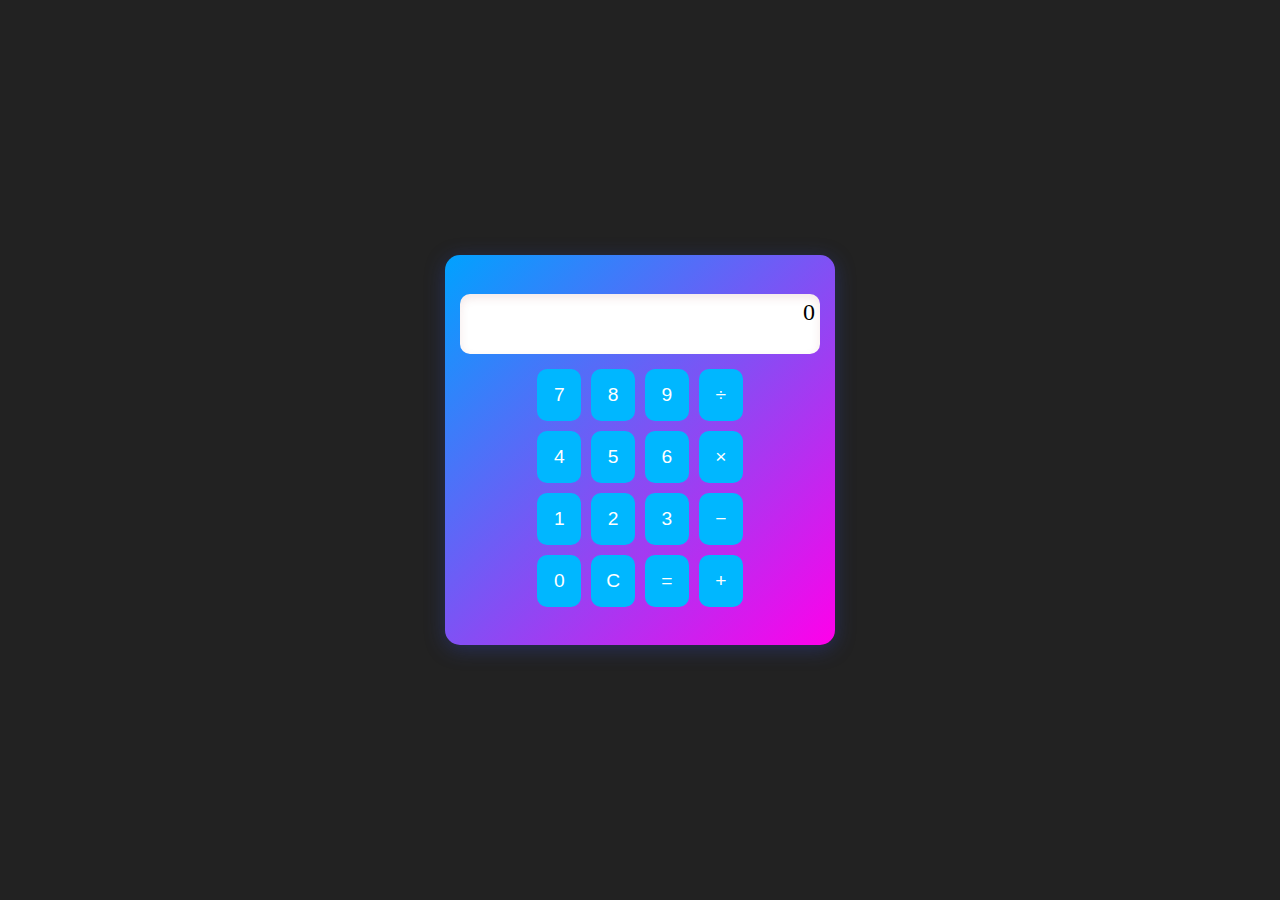
==== ght/calculadora.html @ dc9a5a1c "Añadiendo mi proyecto" ====
<!DOCTYPE html>
<html lang="es">
<head>
  <meta charset="UTF-8">
  <meta name="viewport" content="width=device-width, initial-scale=1.0">
  <title>Calculadora</title>
  <style>
    
    .calculator {
      width: 350px;
      height: 350px;
      background: linear-gradient(135deg, #00a2ff, #ff00ea);
      border-radius: 15px;
      box-shadow: 0px 4px 20px rgba(44, 61, 158, 0.452);
      display: flex;
      flex-direction: column;
      justify-content: center;
      align-items: center;
      padding: 20px;
    }

    .display {
      width: 100%;
      height: 50px;
      background-color: #fff;
      border-radius: 10px;
      text-align: right;
      font-size: 1.5rem;
      padding: 5px;
      box-shadow: inset 0px 4px 10px rgba(151, 27, 27, 0.1);
      margin-bottom: 15px;
    }

    .buttons {
      display: grid;
      grid-template-columns: repeat(4, 1fr);
      gap: 10px;
    }

    .button {
      background-color: #00b7ff;
      border: none;
      border-radius: 10px;
      padding: 15px;
      font-size: 1.2rem;
      color: #fff;
      cursor: pointer;
      transition: background-color 0.3s;
    }

    .button:hover {
      background-color: #006eff;
    }

    .button:active {
      transform: scale(0.95);
    }

    body {
      display: flex;
      justify-content: center;
      align-items: center;
      height: 100vh;
      margin: 0;
      background-color: #222;
    }
  </style>
</head>
<body>

  <div class="calculator">
   
    <div class="display" id="display">0</div>

    <div class="buttons">
      <button class="button" onclick="appendNumber('7')">7</button>
      <button class="button" onclick="appendNumber('8')">8</button>
      <button class="button" onclick="appendNumber('9')">9</button>
      <button class="button" onclick="setOperation('/')">÷</button>

      <button class="button" onclick="appendNumber('4')">4</button>
      <button class="button" onclick="appendNumber('5')">5</button>
      <button class="button" onclick="appendNumber('6')">6</button>
      <button class="button" onclick="setOperation('*')">×</button>

      <button class="button" onclick="appendNumber('1')">1</button>
      <button class="button" onclick="appendNumber('2')">2</button>
      <button class="button" onclick="appendNumber('3')">3</button>
      <button class="button" onclick="setOperation('-')">−</button>

      <button class="button" onclick="appendNumber('0')">0</button>
      <button class="button" onclick="clearDisplay()">C</button>
      <button class="button" onclick="calculate()">=</button>
      <button class="button" onclick="setOperation('+')">+</button>
    </div>
  </div>

  <script>
    let display = document.getElementById('display');
    let currentInput = '';
    let firstNumber = null;
    let operation = null;

    function appendNumber(number) {
      if (currentInput === '0') currentInput = '';
      currentInput += number;
      display.textContent = currentInput;
    }

    function setOperation(op) {
      firstNumber = parseFloat(currentInput);
      operation = op;
      currentInput = '';
    }

    function calculate() {
      if (firstNumber !== null && operation !== null && currentInput !== '') {
        let secondNumber = parseFloat(currentInput);
        let result = 0;
        switch (operation) {
          case '+':
            result = firstNumber + secondNumber;
            break;
          case '-':
            result = firstNumber - secondNumber;
            break;
          case '*':
            result = firstNumber * secondNumber;
            break;
          case '/':
            result = firstNumber / secondNumber;
            break;
        }
        display.textContent = result;
        currentInput = result.toString();
        firstNumber = null;
        operation = null;
      }
    }

    function clearDisplay() {
      currentInput = '0';
      firstNumber = null;
      operation = null;
      display.textContent = '0';
    }
  </script>

</body>
</html>
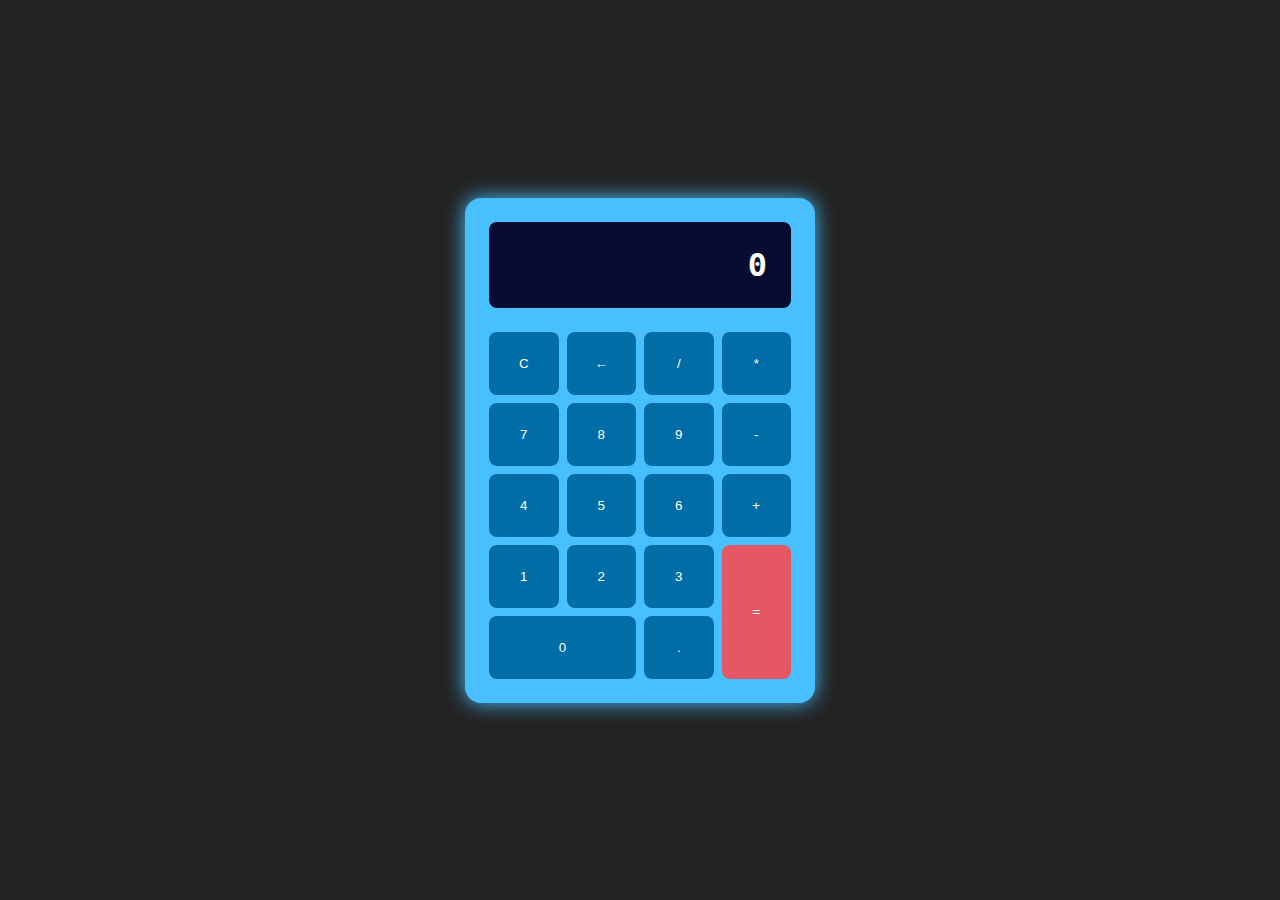
==== commit ff43010e: "Mensaje de commit describiendo los cambios" ====
--- a/ght/calculadora.html
+++ b/ght/calculadora.html
@@ -1,150 +1,162 @@
 <!DOCTYPE html>
-<html lang="es">
+<html lang="en">
 <head>
-  <meta charset="UTF-8">
-  <meta name="viewport" content="width=device-width, initial-scale=1.0">
-  <title>Calculadora</title>
-  <style>
-    
-    .calculator {
-      width: 350px;
-      height: 350px;
-      background: linear-gradient(135deg, #00a2ff, #ff00ea);
-      border-radius: 15px;
-      box-shadow: 0px 4px 20px rgba(44, 61, 158, 0.452);
-      display: flex;
-      flex-direction: column;
-      justify-content: center;
-      align-items: center;
-      padding: 20px;
-    }
-
-    .display {
-      width: 100%;
-      height: 50px;
-      background-color: #fff;
-      border-radius: 10px;
-      text-align: right;
-      font-size: 1.5rem;
-      padding: 5px;
-      box-shadow: inset 0px 4px 10px rgba(151, 27, 27, 0.1);
-      margin-bottom: 15px;
-    }
-
-    .buttons {
-      display: grid;
-      grid-template-columns: repeat(4, 1fr);
-      gap: 10px;
-    }
-
-    .button {
-      background-color: #00b7ff;
-      border: none;
-      border-radius: 10px;
-      padding: 15px;
-      font-size: 1.2rem;
-      color: #fff;
-      cursor: pointer;
-      transition: background-color 0.3s;
-    }
-
-    .button:hover {
-      background-color: #006eff;
-    }
-
-    .button:active {
-      transform: scale(0.95);
-    }
-
-    body {
-      display: flex;
-      justify-content: center;
-      align-items: center;
-      height: 100vh;
-      margin: 0;
-      background-color: #222;
-    }
-  </style>
+    <meta charset="UTF-8">
+    <meta name="viewport" content="width=device-width, initial-scale=1.0">
+    <title>Document</title>
 </head>
 <body>
+    <style>
+* {
+    margin: 0;
+    padding: 0;
+    box-sizing: border-box;
+    font-family: sans-serif;
+}
 
-  <div class="calculator">
-   
-    <div class="display" id="display">0</div>
+body {
+    min-height: 100vh;
+    background-color: #232323;
+    display: grid;
+    place-items: center;
+}
+.calculadora {
+background-color: #48bfff;
+color: white;
+width: 350px;
+max-width: 100%;
+padding: 1.5rem;
+border-radius: 1rem;
+display: grid;
+grid-template-columns: repeat(4, 1fr);
+gap: .5rem;
+box-shadow: 0 0 20px #48bfff
+}
 
-    <div class="buttons">
-      <button class="button" onclick="appendNumber('7')">7</button>
-      <button class="button" onclick="appendNumber('8')">8</button>
-      <button class="button" onclick="appendNumber('9')">9</button>
-      <button class="button" onclick="setOperation('/')">÷</button>
+#display {
+    grid-column: 1 / 5;
+    background-color: #090c31;
+    padding: 1.5rem;
+    font-size: 2rem;
+    text-align: right;
+    border-radius: .5rem;
+    margin-bottom: 1rem;
+    font-family: monospace;
+    font-weight: bold;
+}
 
-      <button class="button" onclick="appendNumber('4')">4</button>
-      <button class="button" onclick="appendNumber('5')">5</button>
-      <button class="button" onclick="appendNumber('6')">6</button>
-      <button class="button" onclick="setOperation('*')">×</button>
+.button {
+    background-color: #006da7;
+    color: white;
+    border: 0;
+    padding: 1.5rem .5rem;
+    display: flex;
+    justify-content: center;
+    border-radius: .5rem;
+    cursor: pointer;
 
-      <button class="button" onclick="appendNumber('1')">1</button>
-      <button class="button" onclick="appendNumber('2')">2</button>
-      <button class="button" onclick="appendNumber('3')">3</button>
-      <button class="button" onclick="setOperation('-')">−</button>
+}
 
-      <button class="button" onclick="appendNumber('0')">0</button>
-      <button class="button" onclick="clearDisplay()">C</button>
-      <button class="button" onclick="calculate()">=</button>
-      <button class="button" onclick="setOperation('+')">+</button>
+.btn:hover {
+background-color: #004f78;
+font-weight: bold;
+
+}
+
+#cero {
+    grid-column: span 2;
+
+}
+
+#igual {
+    grid-row: span 2;
+    display: grid;
+    place-items: center;
+    background-color: #e65766;
+
+}
+
+#igual:hover {
+    background-color: #e6394a;
+
+}
+
+    </style>
+
+    <div class="calculadora">
+
+        <div class="display" id="display">0</div>
+
+        <button class="button" onclick="clearDisplay()">C</button>
+        <button class="button" onclick="appendNumber('←')">←</button>
+        <button class="button" onclick="appendNumber('/')">/</button>
+        <button class="button" onclick="setOperation('*')">*</button>
+        <button class="button" onclick="appendNumber('7')">7</button>
+        <button class="button" onclick="appendNumber('8')">8</button>
+        <button class="button" onclick="appendNumber('9')">9</button>
+        <button class="button" onclick="setOperation('-')">-</button>
+        <button class="button" onclick="appendNumber('4')">4</button>
+        <button class="button" onclick="appendNumber('5')">5</button>
+        <button class="button" onclick="appendNumber('6')">6</button>
+        <button class="button" onclick="setOperation('+')">+</button>
+        <button class="button" onclick="appendNumber('1')">1</button>
+        <button class="button" onclick="appendNumber('2')">2</button>
+        <button class="button" onclick="appendNumber('3')">3</button>
+        <button class="button" id=igual onclick="calculate('=')">=</button>
+        <button class="button" id=cero onclick="appendNumber('0')">0</button>
+        <button class="button" onclick="appendNumber('.')">.</button>
     </div>
-  </div>
 
-  <script>
-    let display = document.getElementById('display');
-    let currentInput = '';
-    let firstNumber = null;
-    let operation = null;
-
-    function appendNumber(number) {
-      if (currentInput === '0') currentInput = '';
-      currentInput += number;
-      display.textContent = currentInput;
-    }
-
-    function setOperation(op) {
-      firstNumber = parseFloat(currentInput);
-      operation = op;
-      currentInput = '';
-    }
-
-    function calculate() {
-      if (firstNumber !== null && operation !== null && currentInput !== '') {
-        let secondNumber = parseFloat(currentInput);
-        let result = 0;
-        switch (operation) {
-          case '+':
-            result = firstNumber + secondNumber;
-            break;
-          case '-':
-            result = firstNumber - secondNumber;
-            break;
-          case '*':
-            result = firstNumber * secondNumber;
-            break;
-          case '/':
-            result = firstNumber / secondNumber;
-            break;
+    <script>
+        let display = document.getElementById('display');
+        let currentInput = '';
+        let firstNumber = null;
+        let operation = null;
+    
+        function appendNumber(number) {
+          if (currentInput === '0') currentInput = '';
+          currentInput += number;
+          display.textContent = currentInput;
         }
-        display.textContent = result;
-        currentInput = result.toString();
-        firstNumber = null;
-        operation = null;
-      }
-    }
-
-    function clearDisplay() {
-      currentInput = '0';
-      firstNumber = null;
-      operation = null;
-      display.textContent = '0';
-    }
-  </script>
+    
+        function setOperation(op) {
+          firstNumber = parseFloat(currentInput);
+          operation = op;
+          currentInput = '';
+        }
+    
+        function calculate() {
+          if (firstNumber !== null && operation !== null && currentInput !== '') {
+            let secondNumber = parseFloat(currentInput);
+            let result = 0;
+            switch (operation) {
+              case '+':
+                result = firstNumber + secondNumber;
+                break;
+              case '-':
+                result = firstNumber - secondNumber;
+                break;
+              case '*':
+                result = firstNumber * secondNumber;
+                break;
+              case '/':
+                result = firstNumber / secondNumber;
+                break;
+            }
+            display.textContent = result;
+            currentInput = result.toString();
+            firstNumber = null;
+            operation = null;
+          }
+        }
+    
+        function clearDisplay() {
+          currentInput = '0';
+          firstNumber = null;
+          operation = null;
+          display.textContent = '0';
+        }
+      </script>
 
 </body>
 </html>